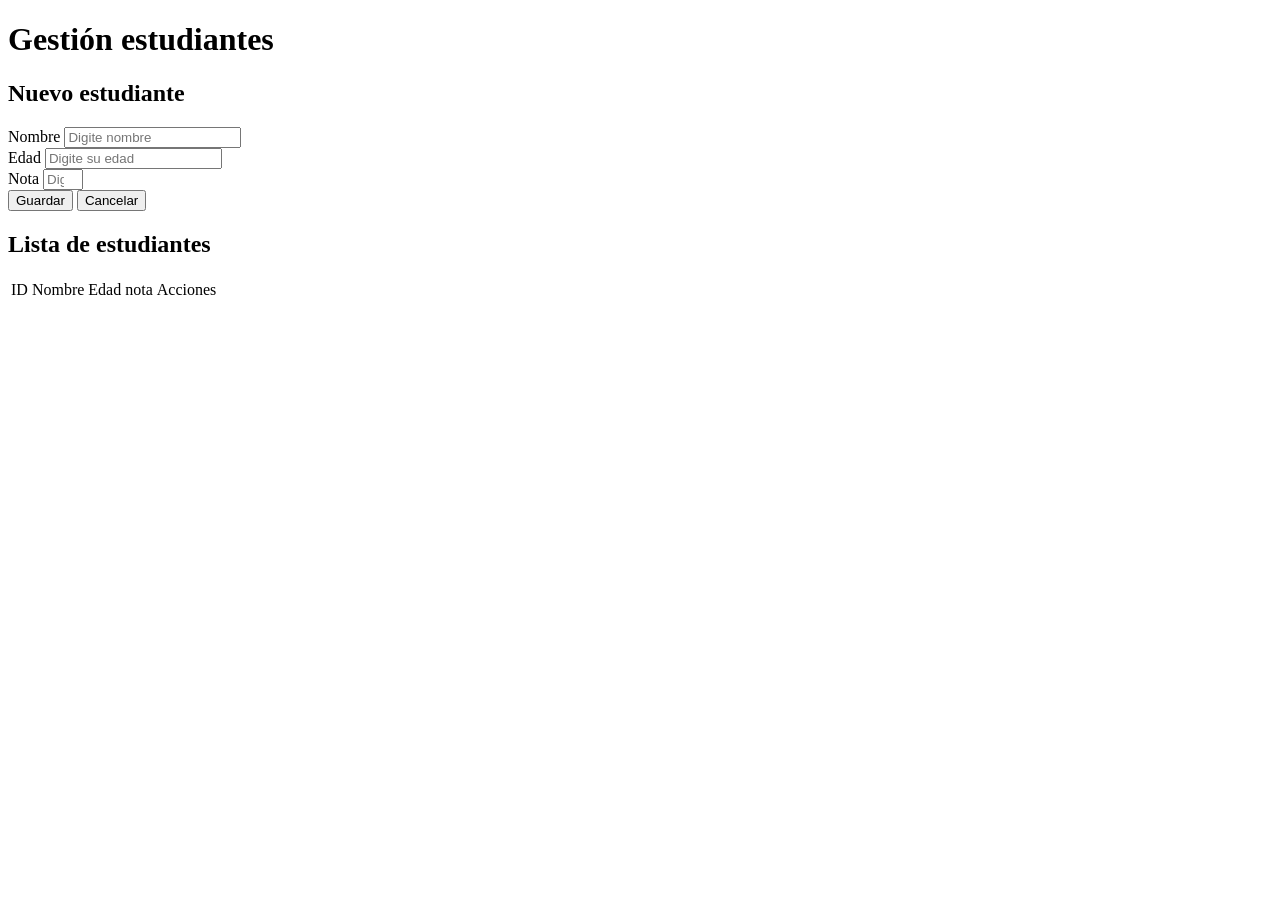
==== frontend/index.html @ 9cffa4d7 "Se agregó gitignore" ====
<!DOCTYPE html>
<html lang="es">
<head>
    <meta charset="UTF-8">
    <meta name="viewport" content="width=device-width, initial-scale=1.0">
    <title>Document</title>
</head>
<body>
    <div class="container">
        <h1>Gestión estudiantes</h1>
        <div>
            <h2>Nuevo estudiante</h2>
            <form id ="student-form"action="">
                <input type="hidden" id="student-id">
                <div>
                    <label for="name">Nombre</label>
                    <input type="text" id="name" name="name" required minlength="2" placeholder="Digite nombre">
                </div>
                <div>
                    <label for="name">Edad</label>
                    <input type="number" id="age" name="age" required min="1" placeholder="Digite su edad">
                </div>
                <div>
                    <label for="name">Nota</label>
                    <input type="number" id="grade" name="grade" required min="0" max="5" placeholder="Digite nota">
                </div>
                <div>
                    <button type="submit" id="submit-btn">Guardar</button>
                    <button>Cancelar</button>
                </div>
            </form>
        </div>
        <div>
            <h2>Lista de estudiantes</h2>
            <table>
                <thead>
                    <tr>
                        <td>ID</td>
                        <td>Nombre</td>
                        <td>Edad</td>
                        <td>nota</td>
                        <td>Acciones</td>
                    </tr>
                    <tbody id="students-list">
                        

                    </tbody>
                </thead>
            </table>
        </div>
    </div>
    <script src="index.js"></script>
    
</body>
</html>
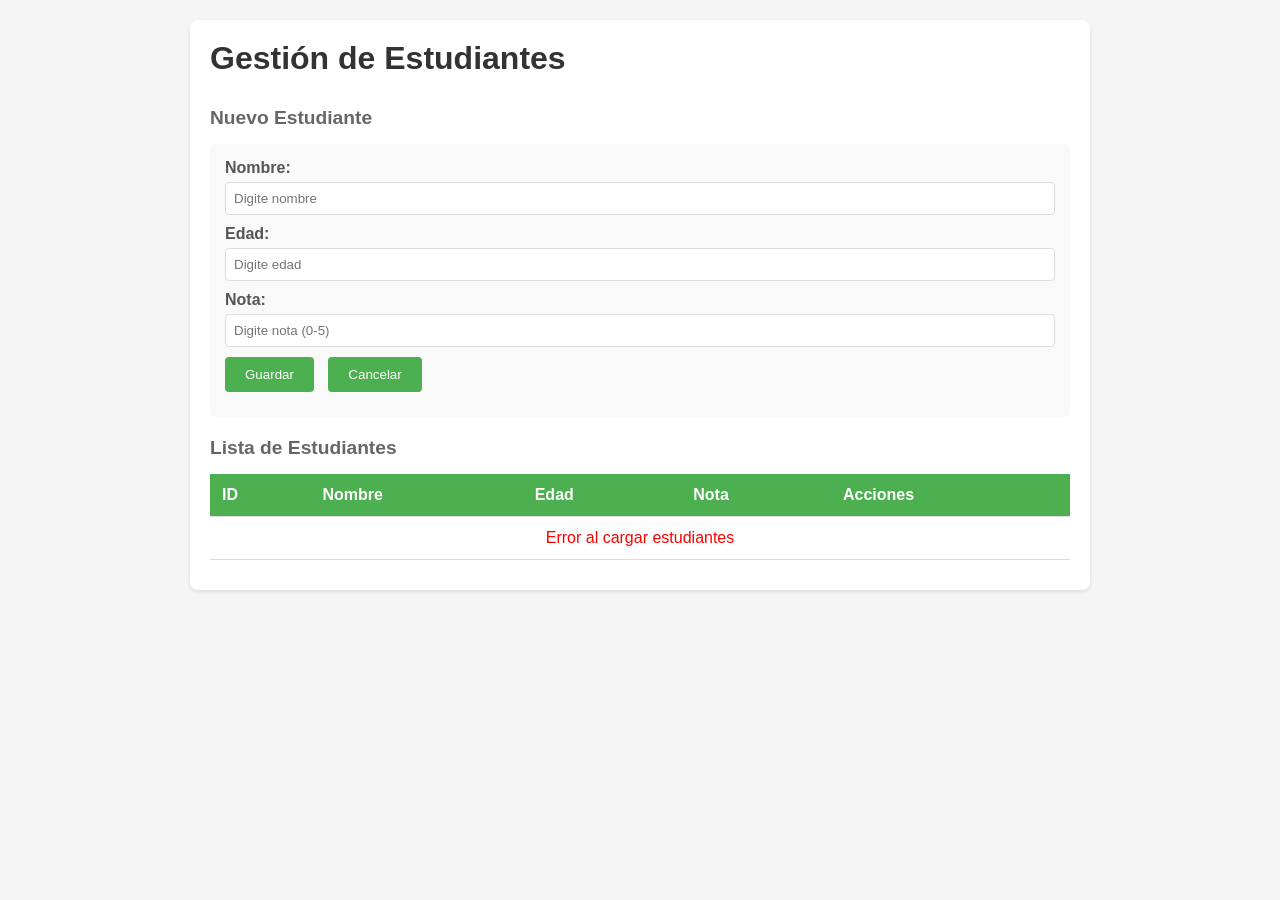
==== commit 8ec2dade: "Arreglo de la conexión con la base de datos e implementación de css para el formulario" ====
--- a/frontend/index.html
+++ b/frontend/index.html
@@ -3,53 +3,54 @@
 <head>
     <meta charset="UTF-8">
     <meta name="viewport" content="width=device-width, initial-scale=1.0">
-    <title>Document</title>
+    <title>Gestión de Estudiantes</title>
+    <link rel="icon" href="data:image/svg+xml,<svg xmlns='http://www.w3.org/2000/svg' viewBox='0 0 100 100'><text y='75' font-size='75'>📚</text></svg>">
+    <link rel="stylesheet" href="style.css">
 </head>
 <body>
     <div class="container">
-        <h1>Gestión estudiantes</h1>
+        <h1>Gestión de Estudiantes</h1>
+
         <div>
-            <h2>Nuevo estudiante</h2>
-            <form id ="student-form"action="">
+            <h2>Nuevo Estudiante</h2>
+            <form id="student-form">
                 <input type="hidden" id="student-id">
                 <div>
-                    <label for="name">Nombre</label>
+                    <label for="name">Nombre:</label>
                     <input type="text" id="name" name="name" required minlength="2" placeholder="Digite nombre">
                 </div>
                 <div>
-                    <label for="name">Edad</label>
-                    <input type="number" id="age" name="age" required min="1" placeholder="Digite su edad">
+                    <label for="age">Edad:</label>
+                    <input type="number" id="age" name="age" required min="1" placeholder="Digite edad">
                 </div>
                 <div>
-                    <label for="name">Nota</label>
-                    <input type="number" id="grade" name="grade" required min="0" max="5" placeholder="Digite nota">
+                    <label for="grade">Nota:</label>
+                    <input type="number" id="grade" name="grade" required min="0" max="5" step="0.1" placeholder="Digite nota (0-5)">
                 </div>
                 <div>
                     <button type="submit" id="submit-btn">Guardar</button>
-                    <button>Cancelar</button>
+                    <button type="button" onclick="cancelEdit()">Cancelar</button>
                 </div>
             </form>
         </div>
+
         <div>
-            <h2>Lista de estudiantes</h2>
+            <h2>Lista de Estudiantes</h2>
             <table>
                 <thead>
                     <tr>
-                        <td>ID</td>
-                        <td>Nombre</td>
-                        <td>Edad</td>
-                        <td>nota</td>
-                        <td>Acciones</td>
+                        <th>ID</th>
+                        <th>Nombre</th>
+                        <th>Edad</th>
+                        <th>Nota</th>
+                        <th>Acciones</th>
                     </tr>
-                    <tbody id="students-list">
-                        
-
-                    </tbody>
                 </thead>
+                <tbody id="students-list">
+                </tbody>
             </table>
         </div>
     </div>
     <script src="index.js"></script>
-    
 </body>
 </html>
--- a/frontend/style.css
+++ b/frontend/style.css
@@ -0,0 +1,19 @@
+* { margin: 0; padding: 0; box-sizing: border-box; }
+body { font-family: Arial, sans-serif; background: #f5f5f5; padding: 20px; }
+.container { max-width: 900px; margin: 0 auto; background: white; padding: 20px; border-radius: 8px; box-shadow: 0 2px 4px rgba(0,0,0,0.1); }
+h1 { color: #333; margin-bottom: 30px; }
+h2 { color: #666; margin-top: 20px; margin-bottom: 15px; font-size: 1.2em; }
+form { background: #f9f9f9; padding: 15px; border-radius: 5px; margin-bottom: 20px; }
+div { margin-bottom: 10px; }
+label { display: block; margin-bottom: 5px; color: #555; font-weight: bold; }
+input { width: 100%; padding: 8px; border: 1px solid #ddd; border-radius: 4px; }
+button { background: #4CAF50; color: white; padding: 10px 20px; border: none; border-radius: 4px; cursor: pointer; margin-right: 10px; }
+button:hover { background: #45a049; }
+button.danger { background: #f44336; }
+button.danger:hover { background: #da190b; }
+table { width: 100%; border-collapse: collapse; margin-top: 15px; }
+th, td { padding: 12px; text-align: left; border-bottom: 1px solid #ddd; }
+th { background: #4CAF50; color: white; }
+tr:hover { background: #f5f5f5; }
+.error { color: red; margin-top: 10px; }
+.success { color: green; margin-top: 10px; }
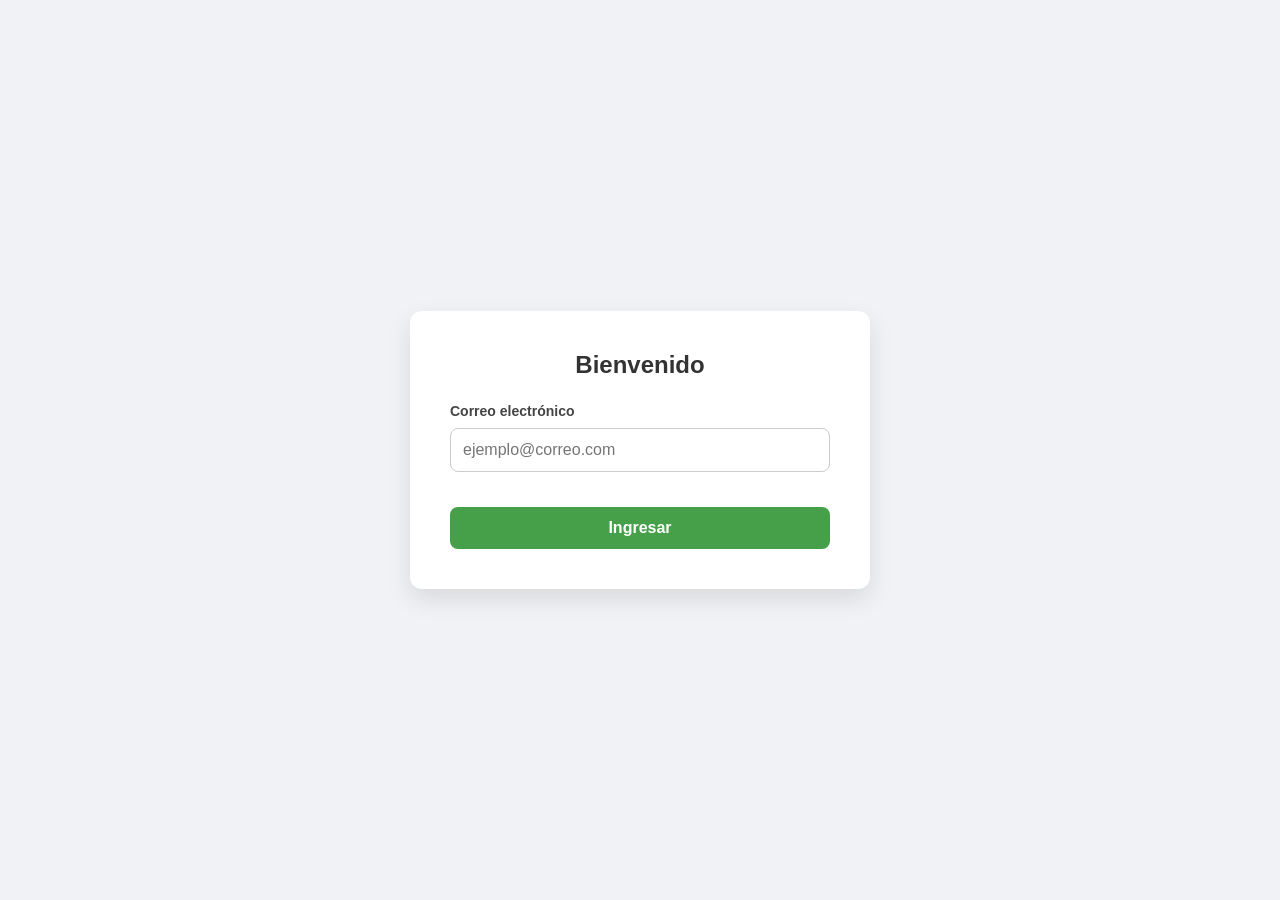
==== commit 97ee3903: "actualizar nombres clases" ====
--- a/frontend/index.html
+++ b/frontend/index.html
@@ -3,54 +3,31 @@
 <head>
     <meta charset="UTF-8">
     <meta name="viewport" content="width=device-width, initial-scale=1.0">
-    <title>Gestión de Estudiantes</title>
-    <link rel="icon" href="data:image/svg+xml,<svg xmlns='http://www.w3.org/2000/svg' viewBox='0 0 100 100'><text y='75' font-size='75'>📚</text></svg>">
-    <link rel="stylesheet" href="style.css">
+    <title>Iniciar Sesión</title>
+    <link rel="stylesheet" href="index.css">
 </head>
 <body>
-    <div class="container">
-        <h1>Gestión de Estudiantes</h1>
 
-        <div>
-            <h2>Nuevo Estudiante</h2>
-            <form id="student-form">
-                <input type="hidden" id="student-id">
-                <div>
-                    <label for="name">Nombre:</label>
-                    <input type="text" id="name" name="name" required minlength="2" placeholder="Digite nombre">
-                </div>
-                <div>
-                    <label for="age">Edad:</label>
-                    <input type="number" id="age" name="age" required min="1" placeholder="Digite edad">
-                </div>
-                <div>
-                    <label for="grade">Nota:</label>
-                    <input type="number" id="grade" name="grade" required min="0" max="5" step="0.1" placeholder="Digite nota (0-5)">
-                </div>
-                <div>
-                    <button type="submit" id="submit-btn">Guardar</button>
-                    <button type="button" onclick="cancelEdit()">Cancelar</button>
-                </div>
-            </form>
-        </div>
+    <div class="login-container">
+        <h2>Bienvenido</h2>
+        <form action="#">
+            <div class="form-group">
+                <label for="email">Correo electrónico</label>
+                <input 
+                    type="email" 
+                    id="email" 
+                    name="email" 
+                    placeholder="ejemplo@correo.com" 
+                    required
+                >
+            </div>
+            
 
-        <div>
-            <h2>Lista de Estudiantes</h2>
-            <table>
-                <thead>
-                    <tr>
-                        <th>ID</th>
-                        <th>Nombre</th>
-                        <th>Edad</th>
-                        <th>Nota</th>
-                        <th>Acciones</th>
-                    </tr>
-                </thead>
-                <tbody id="students-list">
-                </tbody>
-            </table>
-        </div>
+            <button type="submit" class="btn-login">Ingresar</button>
+        </form>
+
+        
     </div>
-    <script src="index.js"></script>
+
 </body>
 </html>
--- a/frontend/index.css
+++ b/frontend/index.css
@@ -0,0 +1,98 @@
+/* Estilos generales y fondo */
+body {
+    font-family: 'Segoe UI', Tahoma, Geneva, Verdana, sans-serif;
+    background-color: #f0f2f5;
+    display: flex;
+    justify-content: center;
+    align-items: center;
+    height: 100vh;
+    margin: 0;
+}
+
+/* Tarjeta del Login */
+.login-container {
+    background-color: #ffffff;
+    padding: 2.5rem;
+    border-radius: 12px;
+    box-shadow: 0 10px 25px rgba(0, 0, 0, 0.1);
+    width: 100%;
+    max-width: 380px;
+}
+
+h2 {
+    text-align: center;
+    color: #333;
+    margin-top: 0;
+    margin-bottom: 1.5rem;
+}
+
+/* Estructura del formulario */
+.form-group {
+    margin-bottom: 1.2rem;
+}
+
+label {
+    display: block;
+    margin-bottom: 0.6rem;
+    color: #444;
+    font-weight: 600;
+    font-size: 14px;
+}
+
+/* Inputs de texto */
+input[type="email"] {
+    width: 100%;
+    padding: 12px;
+    border: 1px solid #ccc;
+    border-radius: 8px;
+    box-sizing: border-box; /* Evita que el padding ensanche el input */
+    font-size: 16px;
+    transition: all 0.3s ease;
+}
+
+input[type="email"]:focus {
+    outline: none;
+    border-color: #007bff;
+    box-shadow: 0 0 0 3px rgba(0, 123, 255, 0.15);
+}
+
+/* Botón de acción */
+.btn-login {
+    width: 100%;
+    padding: 12px;
+    background-color: #45a049;
+    color: white;
+    border: none;
+    border-radius: 8px;
+    font-size: 16px;
+    font-weight: 600;
+    cursor: pointer;
+    transition: background-color 0.3s ease, transform 0.1s ease;
+    margin-top: 1rem;
+}
+
+.btn-login:hover {
+    background-color: #0056b3;
+}
+
+.btn-login:active {
+    transform: scale(0.98);
+}
+
+/* Texto del pie */
+.footer-text {
+    text-align: center;
+    font-size: 14px;
+    color: #666;
+    margin-top: 1.5rem;
+}
+
+.footer-text a {
+    color: #007bff;
+    text-decoration: none;
+    font-weight: 500;
+}
+
+.footer-text a:hover {
+    text-decoration: underline;
+}
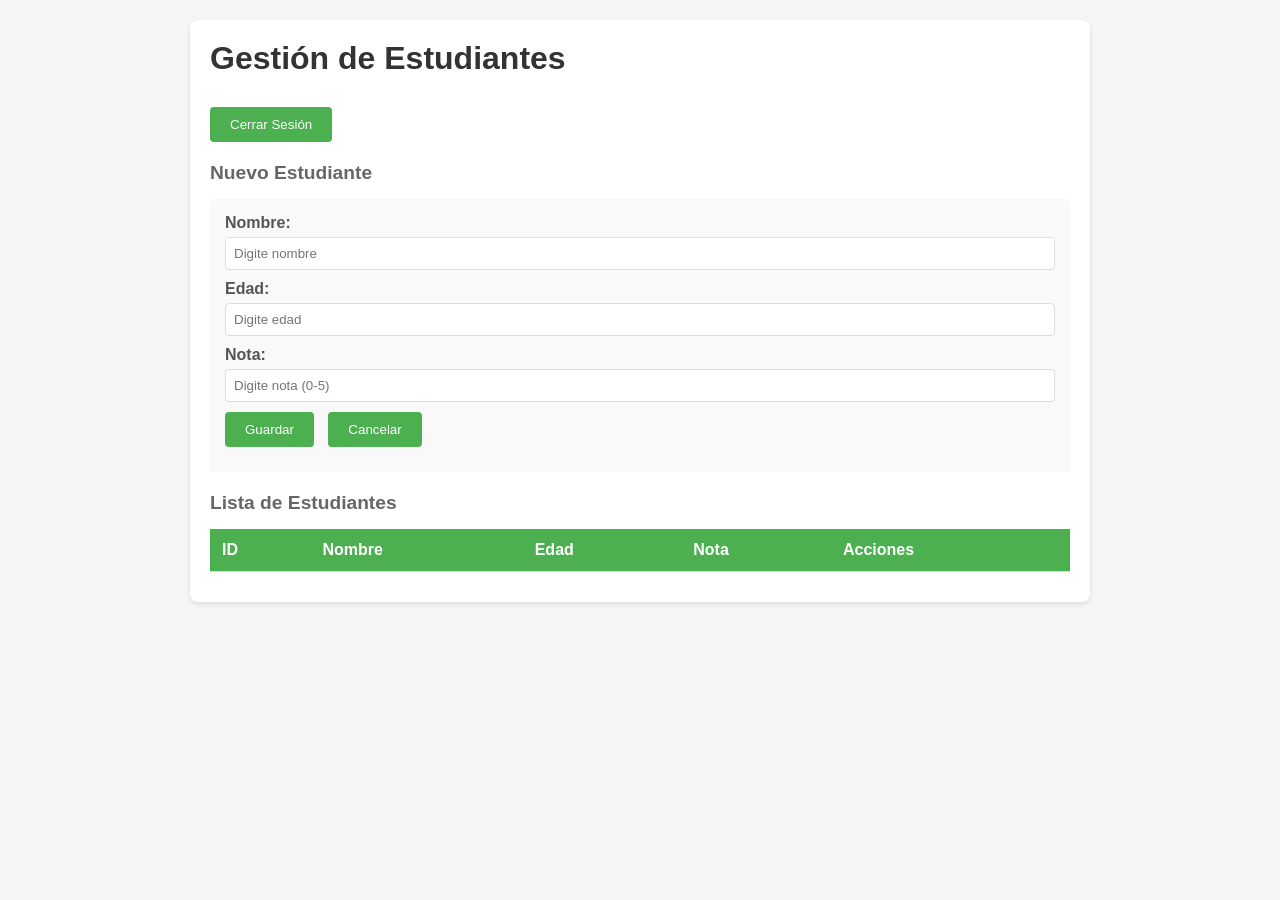
==== commit 625c4cde: "Cambios temporales" ====
--- a/frontend/index.html
+++ b/frontend/index.html
@@ -3,31 +3,58 @@
 <head>
     <meta charset="UTF-8">
     <meta name="viewport" content="width=device-width, initial-scale=1.0">
-    <title>Iniciar Sesión</title>
-    <link rel="stylesheet" href="index.css">
+    <title>Gestión de Estudiantes</title>
+    <link rel="icon" href="data:image/svg+xml,<svg xmlns='http://www.w3.org/2000/svg' viewBox='0 0 100 100'><text y='75' font-size='75'>📚</text></svg>">
+    <link rel="stylesheet" href="style.css">
 </head>
 <body>
+    <div class="container">
+        
+        <div class="boton-cerrar-sesion">
+            <h1>Gestión de Estudiantes</h1>
+            <button onclick="cerrarSesion()">Cerrar Sesión</button>
+        </div>
 
-    <div class="login-container">
-        <h2>Bienvenido</h2>
-        <form action="#">
-            <div class="form-group">
-                <label for="email">Correo electrónico</label>
-                <input 
-                    type="email" 
-                    id="email" 
-                    name="email" 
-                    placeholder="ejemplo@correo.com" 
-                    required
-                >
-            </div>
-            
+        <div>
+            <h2>Nuevo Estudiante</h2>
+            <form id="student-form">
+                <input type="hidden" id="student-id">
+                <div>
+                    <label for="name">Nombre:</label>
+                    <input type="text" id="name" name="name" required minlength="2" placeholder="Digite nombre">
+                </div>
+                <div>
+                    <label for="age">Edad:</label>
+                    <input type="number" id="age" name="age" required min="1" placeholder="Digite edad">
+                </div>
+                <div>
+                    <label for="grade">Nota:</label>
+                    <input type="number" id="grade" name="grade" required min="0" max="5" step="0.1" placeholder="Digite nota (0-5)">
+                </div>
+                <div>
+                    <button type="submit" id="submit-btn">Guardar</button>
+                    <button type="button" onclick="cancelEdit()">Cancelar</button>
+                </div>
+            </form>
+        </div>
 
-            <button type="submit" class="btn-login">Ingresar</button>
-        </form>
-
-        
+        <div>
+            <h2>Lista de Estudiantes</h2>
+            <table>
+                <thead>
+                    <tr>
+                        <th>ID</th>
+                        <th>Nombre</th>
+                        <th>Edad</th>
+                        <th>Nota</th>
+                        <th>Acciones</th>
+                    </tr>
+                </thead>
+                <tbody id="students-list">
+                </tbody>
+            </table>
+        </div>
     </div>
-
+    <script src="index.js"></script>
 </body>
 </html>
--- a/frontend/style.css
+++ b/frontend/style.css
@@ -0,0 +1,19 @@
+* { margin: 0; padding: 0; box-sizing: border-box; }
+body { font-family: Arial, sans-serif; background: #f5f5f5; padding: 20px; }
+.container { max-width: 900px; margin: 0 auto; background: white; padding: 20px; border-radius: 8px; box-shadow: 0 2px 4px rgba(0,0,0,0.1); }
+h1 { color: #333; margin-bottom: 30px; }
+h2 { color: #666; margin-top: 20px; margin-bottom: 15px; font-size: 1.2em; }
+form { background: #f9f9f9; padding: 15px; border-radius: 5px; margin-bottom: 20px; }
+div { margin-bottom: 10px; }
+label { display: block; margin-bottom: 5px; color: #555; font-weight: bold; }
+input { width: 100%; padding: 8px; border: 1px solid #ddd; border-radius: 4px; }
+button { background: #4CAF50; color: white; padding: 10px 20px; border: none; border-radius: 4px; cursor: pointer; margin-right: 10px; }
+button:hover { background: #45a049; }
+button.danger { background: #f44336; }
+button.danger:hover { background: #da190b; }
+table { width: 100%; border-collapse: collapse; margin-top: 15px; }
+th, td { padding: 12px; text-align: left; border-bottom: 1px solid #ddd; }
+th { background: #4CAF50; color: white; }
+tr:hover { background: #f5f5f5; }
+.error { color: red; margin-top: 10px; }
+.success { color: green; margin-top: 10px; }
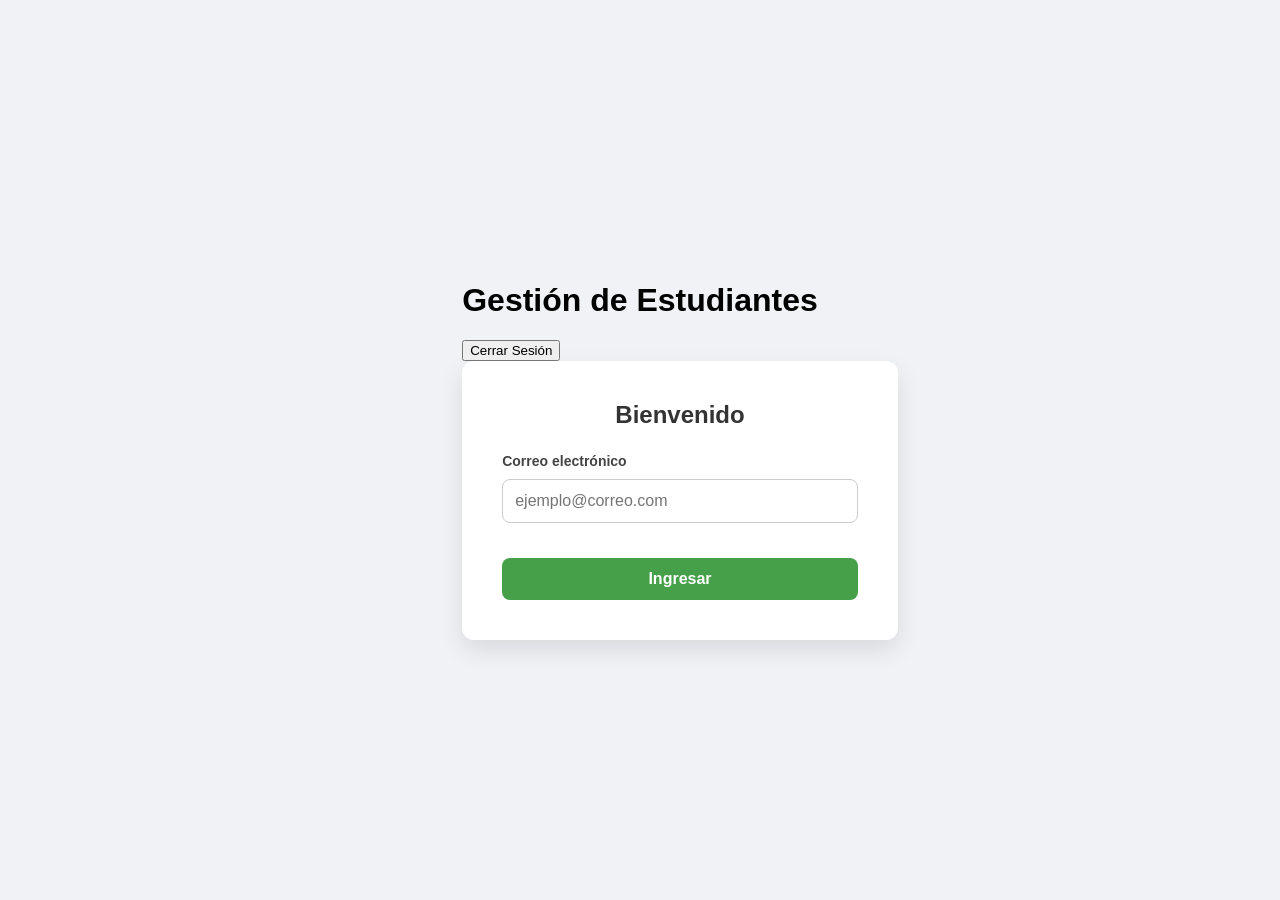
==== commit c12e8dd8: "Resuelto conflicto en index.html" ====
--- a/frontend/index.html
+++ b/frontend/index.html
@@ -3,9 +3,8 @@
 <head>
     <meta charset="UTF-8">
     <meta name="viewport" content="width=device-width, initial-scale=1.0">
-    <title>Gestión de Estudiantes</title>
-    <link rel="icon" href="data:image/svg+xml,<svg xmlns='http://www.w3.org/2000/svg' viewBox='0 0 100 100'><text y='75' font-size='75'>📚</text></svg>">
-    <link rel="stylesheet" href="style.css">
+    <title>Iniciar Sesión</title>
+    <link rel="stylesheet" href="index.css">
 </head>
 <body>
     <div class="container">
@@ -15,46 +14,28 @@
             <button onclick="cerrarSesion()">Cerrar Sesión</button>
         </div>
 
-        <div>
-            <h2>Nuevo Estudiante</h2>
-            <form id="student-form">
-                <input type="hidden" id="student-id">
-                <div>
-                    <label for="name">Nombre:</label>
-                    <input type="text" id="name" name="name" required minlength="2" placeholder="Digite nombre">
-                </div>
-                <div>
-                    <label for="age">Edad:</label>
-                    <input type="number" id="age" name="age" required min="1" placeholder="Digite edad">
-                </div>
-                <div>
-                    <label for="grade">Nota:</label>
-                    <input type="number" id="grade" name="grade" required min="0" max="5" step="0.1" placeholder="Digite nota (0-5)">
-                </div>
-                <div>
-                    <button type="submit" id="submit-btn">Guardar</button>
-                    <button type="button" onclick="cancelEdit()">Cancelar</button>
-                </div>
-            </form>
-        </div>
+    <div class="login-container">
+        <h2>Bienvenido</h2>
+        <form id="login-form">
+            <div class="form-group">
+                <label for="email">Correo electrónico</label>
+                <input 
+                    type="email" 
+                    id="email" 
+                    name="email" 
+                    placeholder="ejemplo@correo.com" 
+                    required
+                >
+            </div>
+            
 
-        <div>
-            <h2>Lista de Estudiantes</h2>
-            <table>
-                <thead>
-                    <tr>
-                        <th>ID</th>
-                        <th>Nombre</th>
-                        <th>Edad</th>
-                        <th>Nota</th>
-                        <th>Acciones</th>
-                    </tr>
-                </thead>
-                <tbody id="students-list">
-                </tbody>
-            </table>
-        </div>
+            <button type="submit" class="btn-login">Ingresar</button>
+        </form>
+
     </div>
     <script src="index.js"></script>
+
 </body>
-</html>+</html>
+
+
--- a/frontend/index.css
+++ b/frontend/index.css
@@ -0,0 +1,98 @@
+/* Estilos generales y fondo */
+body {
+    font-family: 'Segoe UI', Tahoma, Geneva, Verdana, sans-serif;
+    background-color: #f0f2f5;
+    display: flex;
+    justify-content: center;
+    align-items: center;
+    height: 100vh;
+    margin: 0;
+}
+
+/* Tarjeta del Login */
+.login-container {
+    background-color: #ffffff;
+    padding: 2.5rem;
+    border-radius: 12px;
+    box-shadow: 0 10px 25px rgba(0, 0, 0, 0.1);
+    width: 100%;
+    max-width: 380px;
+}
+
+h2 {
+    text-align: center;
+    color: #333;
+    margin-top: 0;
+    margin-bottom: 1.5rem;
+}
+
+/* Estructura del formulario */
+.form-group {
+    margin-bottom: 1.2rem;
+}
+
+label {
+    display: block;
+    margin-bottom: 0.6rem;
+    color: #444;
+    font-weight: 600;
+    font-size: 14px;
+}
+
+/* Inputs de texto */
+input[type="email"] {
+    width: 100%;
+    padding: 12px;
+    border: 1px solid #ccc;
+    border-radius: 8px;
+    box-sizing: border-box; /* Evita que el padding ensanche el input */
+    font-size: 16px;
+    transition: all 0.3s ease;
+}
+
+input[type="email"]:focus {
+    outline: none;
+    border-color: #007bff;
+    box-shadow: 0 0 0 3px rgba(0, 123, 255, 0.15);
+}
+
+/* Botón de acción */
+.btn-login {
+    width: 100%;
+    padding: 12px;
+    background-color: #45a049;
+    color: white;
+    border: none;
+    border-radius: 8px;
+    font-size: 16px;
+    font-weight: 600;
+    cursor: pointer;
+    transition: background-color 0.3s ease, transform 0.1s ease;
+    margin-top: 1rem;
+}
+
+.btn-login:hover {
+    background-color: #0056b3;
+}
+
+.btn-login:active {
+    transform: scale(0.98);
+}
+
+/* Texto del pie */
+.footer-text {
+    text-align: center;
+    font-size: 14px;
+    color: #666;
+    margin-top: 1.5rem;
+}
+
+.footer-text a {
+    color: #007bff;
+    text-decoration: none;
+    font-weight: 500;
+}
+
+.footer-text a:hover {
+    text-decoration: underline;
+}
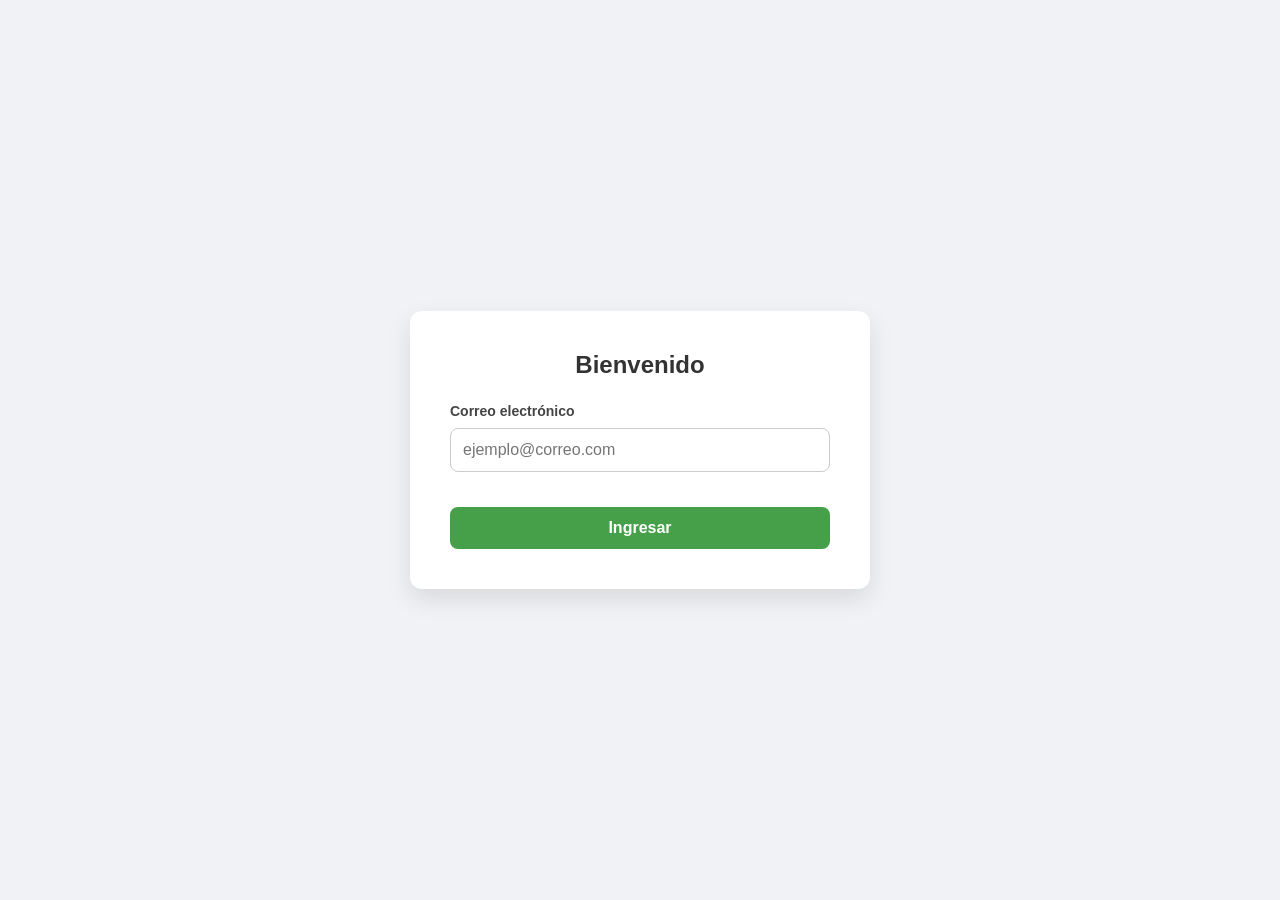
==== commit 61fb3e55: "añadí el botón de cerrar sesión con su lógica y css, además de quitar código javascript innecesario " ====
--- a/frontend/index.html
+++ b/frontend/index.html
@@ -4,16 +4,9 @@
     <meta charset="UTF-8">
     <meta name="viewport" content="width=device-width, initial-scale=1.0">
     <title>Iniciar Sesión</title>
-    <link rel="stylesheet" href="index.css">
+    <link rel="stylesheet" href="css/index.css">
 </head>
 <body>
-    <div class="container">
-        
-        <div class="boton-cerrar-sesion">
-            <h1>Gestión de Estudiantes</h1>
-            <button onclick="cerrarSesion()">Cerrar Sesión</button>
-        </div>
-
     <div class="login-container">
         <h2>Bienvenido</h2>
         <form id="login-form">
@@ -33,7 +26,7 @@
         </form>
 
     </div>
-    <script src="index.js"></script>
+    <script src="js/index.js"></script>
 
 </body>
 </html>
--- a/frontend/css/index.css
+++ b/frontend/css/index.css
@@ -0,0 +1,98 @@
+/* Estilos generales y fondo */
+body {
+    font-family: 'Segoe UI', Tahoma, Geneva, Verdana, sans-serif;
+    background-color: #f0f2f5;
+    display: flex;
+    justify-content: center;
+    align-items: center;
+    height: 100vh;
+    margin: 0;
+}
+
+/* Tarjeta del Login */
+.login-container {
+    background-color: #ffffff;
+    padding: 2.5rem;
+    border-radius: 12px;
+    box-shadow: 0 10px 25px rgba(0, 0, 0, 0.1);
+    width: 100%;
+    max-width: 380px;
+}
+
+h2 {
+    text-align: center;
+    color: #333;
+    margin-top: 0;
+    margin-bottom: 1.5rem;
+}
+
+/* Estructura del formulario */
+.form-group {
+    margin-bottom: 1.2rem;
+}
+
+label {
+    display: block;
+    margin-bottom: 0.6rem;
+    color: #444;
+    font-weight: 600;
+    font-size: 14px;
+}
+
+/* Inputs de texto */
+input[type="email"] {
+    width: 100%;
+    padding: 12px;
+    border: 1px solid #ccc;
+    border-radius: 8px;
+    box-sizing: border-box; /* Evita que el padding ensanche el input */
+    font-size: 16px;
+    transition: all 0.3s ease;
+}
+
+input[type="email"]:focus {
+    outline: none;
+    border-color: #007bff;
+    box-shadow: 0 0 0 3px rgba(0, 123, 255, 0.15);
+}
+
+/* Botón de acción */
+.btn-login {
+    width: 100%;
+    padding: 12px;
+    background-color: #45a049;
+    color: white;
+    border: none;
+    border-radius: 8px;
+    font-size: 16px;
+    font-weight: 600;
+    cursor: pointer;
+    transition: background-color 0.3s ease, transform 0.1s ease;
+    margin-top: 1rem;
+}
+
+.btn-login:hover {
+    background-color: #0056b3;
+}
+
+.btn-login:active {
+    transform: scale(0.98);
+}
+
+/* Texto del pie */
+.footer-text {
+    text-align: center;
+    font-size: 14px;
+    color: #666;
+    margin-top: 1.5rem;
+}
+
+.footer-text a {
+    color: #007bff;
+    text-decoration: none;
+    font-weight: 500;
+}
+
+.footer-text a:hover {
+    text-decoration: underline;
+}
